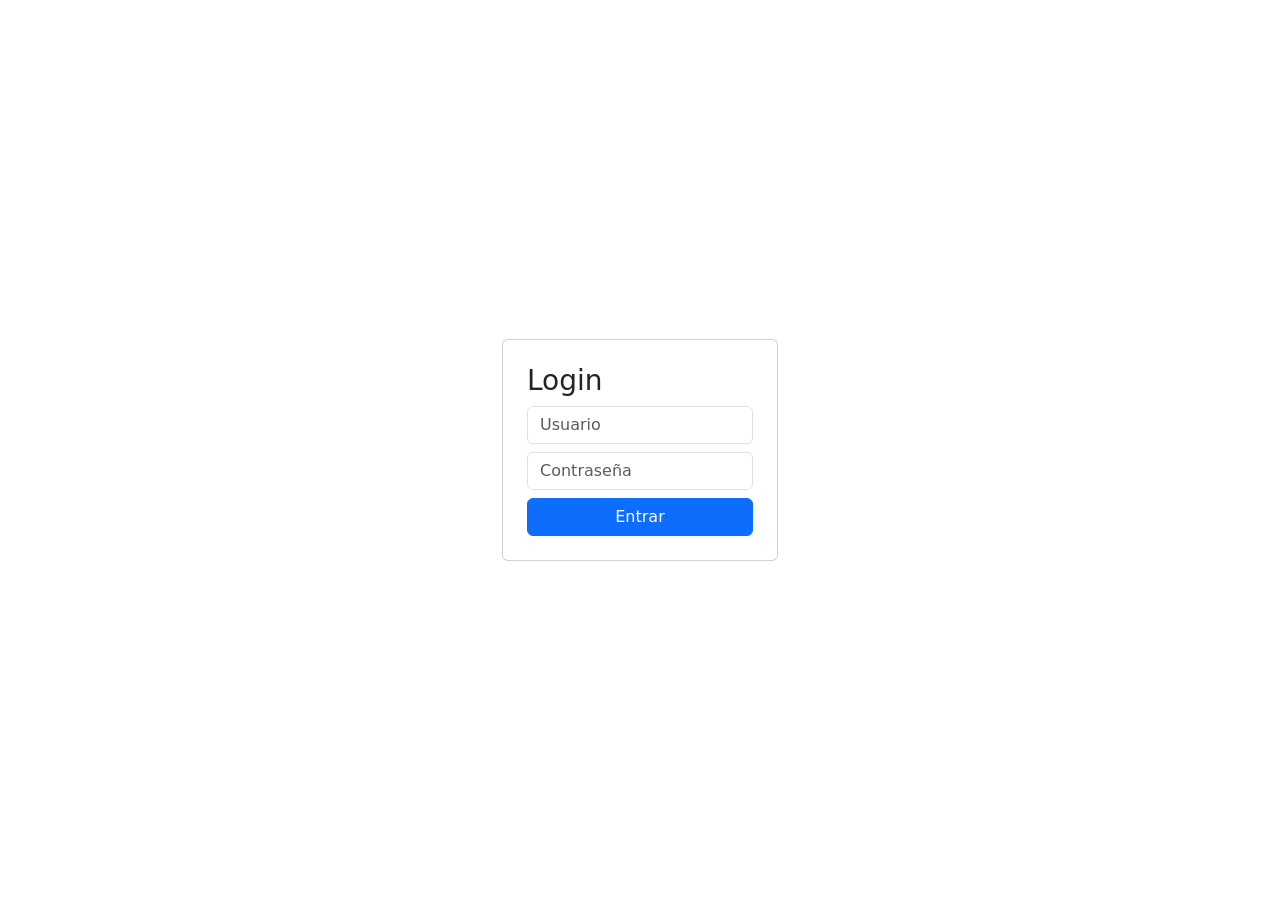
==== static/login.html @ 73a0be75 "inventario" ====
<!DOCTYPE html>
<html>
<head>
    <title>Login</title>
    <link href="https://cdn.jsdelivr.net/npm/bootstrap@5.3.0/dist/css/bootstrap.min.css" rel="stylesheet">
</head>
<body class="d-flex justify-content-center align-items-center vh-100">

<div class="card p-4">
    <h3>Login</h3>
    <input id="user" class="form-control mb-2" placeholder="Usuario">
    <input id="pass" type="password" class="form-control mb-2" placeholder="Contraseña">
    <button class="btn btn-primary" onclick="login()">Entrar</button>
</div>

<script>
async function login(){
    const usuario = document.getElementById('user').value;
    const password = document.getElementById('pass').value;

    const res = await fetch('/login',{
        method:'POST',
        headers:{'Content-Type':'application/json'},
        body:JSON.stringify({usuario,password})
    });

    const data = await res.json();

    if(data.status == 'ok'){
        window.location.href = '/';
    }else{
        alert('Credenciales incorrectas');
    }
}
</script>

</body>
</html>
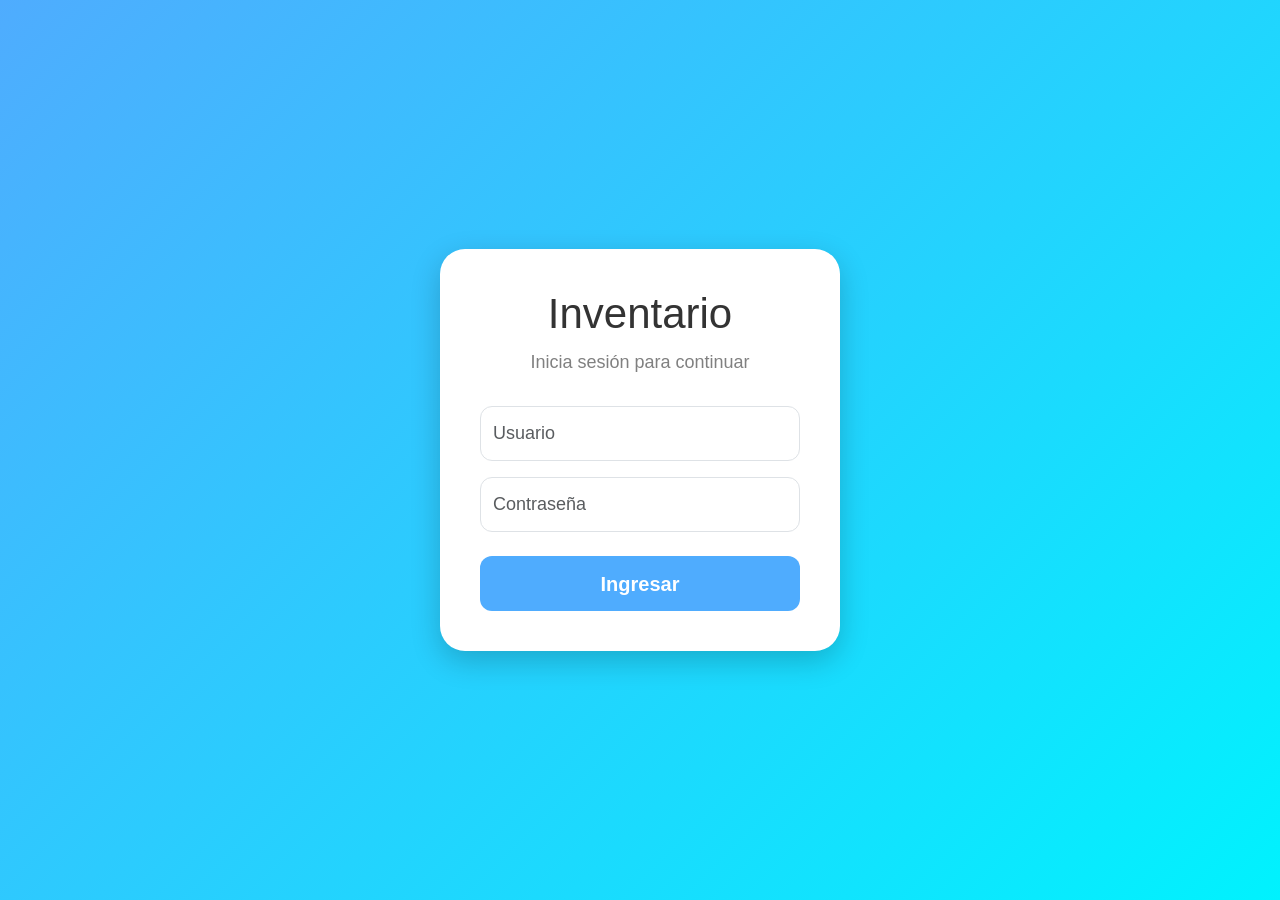
==== commit a9d25df4: "Agregado gunicorn" ====
--- a/static/login.html
+++ b/static/login.html
@@ -1,38 +1,97 @@
 <!DOCTYPE html>
-<html>
+<html lang="es">
+
 <head>
+
+    <meta charset="UTF-8">
+
+    <meta name="viewport" content="width=device-width, initial-scale=1.0">
+
     <title>Login</title>
+
     <link href="https://cdn.jsdelivr.net/npm/bootstrap@5.3.0/dist/css/bootstrap.min.css" rel="stylesheet">
+
+    <link rel="stylesheet" href="/static/login.css">
+
 </head>
-<body class="d-flex justify-content-center align-items-center vh-100">
 
-<div class="card p-4">
-    <h3>Login</h3>
-    <input id="user" class="form-control mb-2" placeholder="Usuario">
-    <input id="pass" type="password" class="form-control mb-2" placeholder="Contraseña">
-    <button class="btn btn-primary" onclick="login()">Entrar</button>
-</div>
+<body>
+
+    <div class="login-container">
+
+        <div class="login-card">
+
+            <h1>Inventario</h1>
+
+            <p class="subtitulo">
+                Inicia sesión para continuar
+            </p>
+
+            <input
+                id="usuario"
+                type="text"
+                class="form-control mb-3"
+                placeholder="Usuario"
+            >
+
+            <input
+                id="password"
+                type="password"
+                class="form-control mb-4"
+                placeholder="Contraseña"
+            >
+
+            <button
+                class="btn btn-login w-100"
+                onclick="login()"
+            >
+                Ingresar
+            </button>
+
+        </div>
+
+    </div>
 
 <script>
+
 async function login(){
-    const usuario = document.getElementById('user').value;
-    const password = document.getElementById('pass').value;
+
+    const usuario = document.getElementById('usuario').value;
+
+    const password = document.getElementById('password').value;
 
     const res = await fetch('/login',{
+
         method:'POST',
-        headers:{'Content-Type':'application/json'},
-        body:JSON.stringify({usuario,password})
+
+        headers:{
+            'Content-Type':'application/json'
+        },
+
+        body:JSON.stringify({
+            usuario,
+            password
+        })
+
     });
 
     const data = await res.json();
 
     if(data.status == 'ok'){
-        window.location.href = '/';
+
+        localStorage.setItem('usuario', data.usuario);
+
+        window.location.href = '/index';
+
     }else{
-        alert('Credenciales incorrectas');
+
+        alert('Usuario o contraseña incorrectos');
+
     }
 }
+
 </script>
 
 </body>
+
 </html>
--- a/static/login.css
+++ b/static/login.css
@@ -0,0 +1,103 @@
+body{
+    margin:0;
+    padding:0;
+    height:100vh;
+
+    display:flex;
+    justify-content:center;
+    align-items:center;
+
+    background: linear-gradient(135deg, #4facfe, #00f2fe);
+
+    font-family: Arial, Helvetica, sans-serif;
+}
+
+.login-container{
+    width:100%;
+    display:flex;
+    justify-content:center;
+    align-items:center;
+}
+
+.login-card{
+
+    background:white;
+
+    width:400px;
+
+    padding:40px;
+
+    border-radius:25px;
+
+    box-shadow:0 10px 30px rgba(0,0,0,0.2);
+
+    text-align:center;
+
+    animation: aparecer 0.5s ease;
+}
+
+.login-card h1{
+
+    font-size:42px;
+
+    margin-bottom:10px;
+
+    color:#333;
+}
+
+.subtitulo{
+
+    color:gray;
+
+    margin-bottom:30px;
+
+    font-size:18px;
+}
+
+.form-control{
+
+    height:55px;
+
+    font-size:18px;
+
+    border-radius:12px;
+}
+
+.btn-login{
+
+    background:#4facfe;
+
+    color:white;
+
+    height:55px;
+
+    border:none;
+
+    border-radius:12px;
+
+    font-size:20px;
+
+    font-weight:bold;
+
+    transition:0.3s;
+}
+
+.btn-login:hover{
+
+    background:#2196f3;
+
+    transform:scale(1.03);
+}
+
+@keyframes aparecer{
+
+    from{
+        opacity:0;
+        transform:translateY(-20px);
+    }
+
+    to{
+        opacity:1;
+        transform:translateY(0);
+    }
+}
